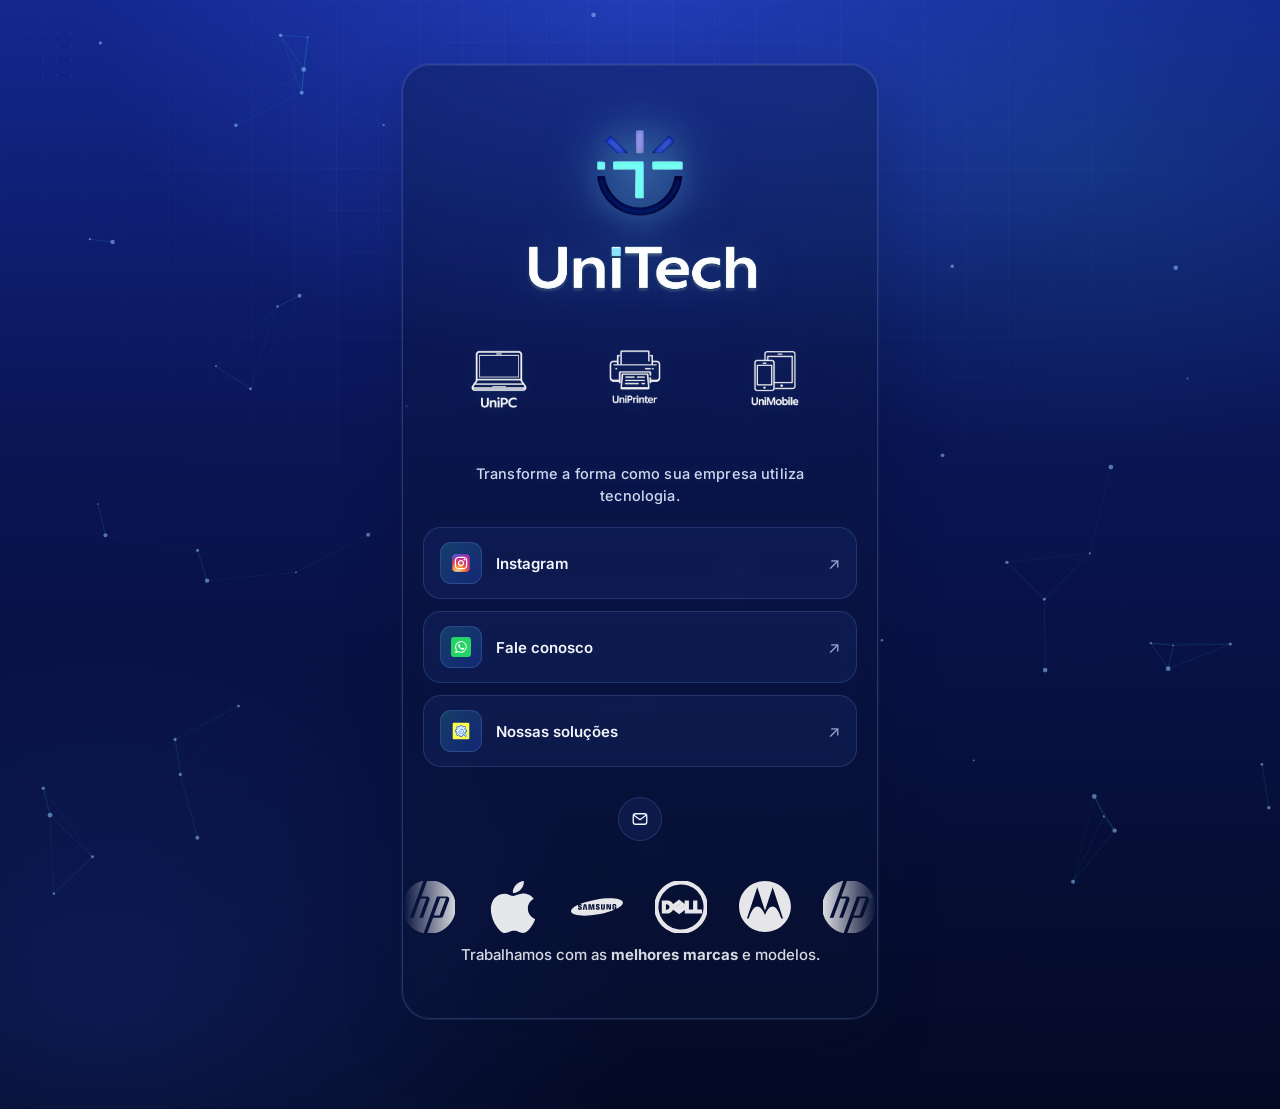
==== unitech-linkbio/index.html @ 6af9348e "versão1 commit" ====
<!DOCTYPE html>
<html lang="pt-BR">
<head>
<meta charset="UTF-8">
<meta name="viewport" content="width=device-width, initial-scale=1.0">
<title>UniTech — Links</title>
<meta name="description" content="Transforme a forma como sua empresa utiliza tecnologia.">

<link rel="preconnect" href="https://fonts.googleapis.com">
<link rel="preconnect" href="https://fonts.gstatic.com" crossorigin>
<link href="https://fonts.googleapis.com/css2?family=Space+Grotesk:wght@500;700&family=Inter:wght@400;500;600&display=swap" rel="stylesheet">

<link rel="stylesheet" href="css/style.css">
</head>
<body>

  <!-- Fundo interativo (canvas com partículas que reagem ao mouse) -->
  <canvas id="bg-canvas"></canvas>
  <div class="bg-grid"></div>

  <main class="page">
    <div class="content-panel">

      <!-- ===== Avatar / Logo ===== -->
      <div class="avatar-wrap">
        <div class="avatar-inner">
          <img src="assets/baf69f_a08fcceb01bc43a482bfa691943361fe_mv2-removebg-preview.png" alt="Logo UniTech">
        </div>
      </div>
      

      <!-- ===== Nome com imagem ===== -->
      <img class="brand-wordmark" src="assets/ChatGPT Image Sep 21, 2026, 09_52_14 AM.png" alt="UniTech">
            <div class="mini-icons" aria-label="Ícones de destaque">
        <div class="mini-icon">
          <img src="assets/uniPC.png" alt="Ícone 1">
        </div>
        <div class="mini-icon">
          <img src="assets/uniPrinter.png" alt="Ícone 2">
        </div>
        <div class="mini-icon">
          <img src="assets/uniCell.png" alt="Ícone 3">
        </div>
      </div>
      <p class="tagline">Transforme a forma como sua empresa utiliza tecnologia.</p>

      <!-- ===== 3 mini ícones editáveis ===== -->


      <!-- =====================================================
           LINKS
           Para mudar o destino de cada botão, edite o "href".
           Para mudar o texto, edite o conteúdo dentro de <span class="link-label">.
           Para trocar o ícone, troque o bloco <svg>...</svg> por outro.
           Para adicionar um novo botão, copie um bloco <a class="link-card">...</a>
           inteiro e cole abaixo do último.
      ====================================================== -->
      <nav class="links">

        <a class="link-card" href="https://www.instagram.com/unitech.pa?stkn=NHZud3NzMDk0dTF4" target="_blank" rel="noopener noreferrer">
          <span class="link-icon">
            <svg width="800px" height="800px" viewBox="0 0 32 32" fill="none" xmlns="http://www.w3.org/2000/svg">
  <rect x="2" y="2" width="28" height="28" rx="6" fill="url(#paint0_radial_87_7153)"/>
  <rect x="2" y="2" width="28" height="28" rx="6" fill="url(#paint1_radial_87_7153)"/>
  <rect x="2" y="2" width="28" height="28" rx="6" fill="url(#paint2_radial_87_7153)"/>
  <path d="M23 10.5C23 11.3284 22.3284 12 21.5 12C20.6716 12 20 11.3284 20 10.5C20 9.67157 20.6716 9 21.5 9C22.3284 9 23 9.67157 23 10.5Z" fill="white"/>
  <path fill-rule="evenodd" clip-rule="evenodd" d="M16 21C18.7614 21 21 18.7614 21 16C21 13.2386 18.7614 11 16 11C13.2386 11 11 13.2386 11 16C11 18.7614 13.2386 21 16 21ZM16 19C17.6569 19 19 17.6569 19 16C19 14.3431 17.6569 13 16 13C14.3431 13 13 14.3431 13 16C13 17.6569 14.3431 19 16 19Z" fill="white"/>
  <path fill-rule="evenodd" clip-rule="evenodd" d="M6 15.6C6 12.2397 6 10.5595 6.65396 9.27606C7.2292 8.14708 8.14708 7.2292 9.27606 6.65396C10.5595 6 12.2397 6 15.6 6H16.4C19.7603 6 21.4405 6 22.7239 6.65396C23.8529 7.2292 24.7708 8.14708 25.346 9.27606C26 10.5595 26 12.2397 26 15.6V16.4C26 19.7603 26 21.4405 25.346 22.7239C24.7708 23.8529 23.8529 24.7708 22.7239 25.346C21.4405 26 19.7603 26 16.4 26H15.6C12.2397 26 10.5595 26 9.27606 25.346C8.14708 24.7708 7.2292 23.8529 6.65396 22.7239C6 21.4405 6 19.7603 6 16.4V15.6ZM15.6 8H16.4C18.1132 8 19.2777 8.00156 20.1779 8.0751C21.0548 8.14674 21.5032 8.27659 21.816 8.43597C22.5686 8.81947 23.1805 9.43139 23.564 10.184C23.7234 10.4968 23.8533 10.9452 23.9249 11.8221C23.9984 12.7223 24 13.8868 24 15.6V16.4C24 18.1132 23.9984 19.2777 23.9249 20.1779C23.8533 21.0548 23.7234 21.5032 23.564 21.816C23.1805 22.5686 22.5686 23.1805 21.816 23.564C21.5032 23.7234 21.0548 23.8533 20.1779 23.9249C19.2777 23.9984 18.1132 24 16.4 24H15.6C13.8868 24 12.7223 23.9984 11.8221 23.9249C10.9452 23.8533 10.4968 23.7234 10.184 23.564C9.43139 23.1805 8.81947 22.5686 8.43597 21.816C8.27659 21.5032 8.14674 21.0548 8.0751 20.1779C8.00156 19.2777 8 18.1132 8 16.4V15.6C8 13.8868 8.00156 12.7223 8.0751 11.8221C8.14674 10.9452 8.27659 10.4968 8.43597 10.184C8.81947 9.43139 9.43139 8.81947 10.184 8.43597C10.4968 8.27659 10.9452 8.14674 11.8221 8.0751C12.7223 8.00156 13.8868 8 15.6 8Z" fill="white"/>
  <defs>
  <radialGradient id="paint0_radial_87_7153" cx="0" cy="0" r="1" gradientUnits="userSpaceOnUse" gradientTransform="translate(12 23) rotate(-55.3758) scale(25.5196)">
  <stop stop-color="#B13589"/>
  <stop offset="0.79309" stop-color="#C62F94"/>
  <stop offset="1" stop-color="#8A3AC8"/>
  </radialGradient>
  <radialGradient id="paint1_radial_87_7153" cx="0" cy="0" r="1" gradientUnits="userSpaceOnUse" gradientTransform="translate(11 31) rotate(-65.1363) scale(22.5942)">
  <stop stop-color="#E0E8B7"/>
  <stop offset="0.444662" stop-color="#FB8A2E"/>
  <stop offset="0.71474" stop-color="#E2425C"/>
  <stop offset="1" stop-color="#E2425C" stop-opacity="0"/>
  </radialGradient>
  <radialGradient id="paint2_radial_87_7153" cx="0" cy="0" r="1" gradientUnits="userSpaceOnUse" gradientTransform="translate(0.500002 3) rotate(-8.1301) scale(38.8909 8.31836)">
  <stop offset="0.156701" stop-color="#406ADC"/>
  <stop offset="0.467799" stop-color="#6A45BE"/>
  <stop offset="1" stop-color="#6A45BE" stop-opacity="0"/>
  </radialGradient>
  </defs>
  </svg>
          </span>
          <span class="link-label">Instagram</span>
          <span class="link-arrow">↗</span>
        </a>

        <a class="link-card" href="https://api.whatsapp.com/send/?phone=553534253274&text&type=phone_number&app_absent=0" target="_blank" rel="noopener noreferrer">
          <span class="link-icon">
            <svg xmlns="http://www.w3.org/2000/svg" aria-label="WhatsApp" role="img" viewBox="0 0 512 512"><rect width="512" height="512" rx="15%" fill="#25d366"/><path fill="#25d366" stroke="#ffffff" stroke-width="26" d="M123 393l14-65a138 138 0 1150 47z"/><path fill="#ffffff" d="M308 273c-3-2-6-3-9 1l-12 16c-3 2-5 3-9 1-15-8-36-17-54-47-1-4 1-6 3-8l9-14c2-2 1-4 0-6l-12-29c-3-8-6-7-9-7h-8c-2 0-6 1-10 5-22 22-13 53 3 73 3 4 23 40 66 59 32 14 39 12 48 10 11-1 22-10 27-19 1-3 6-16 2-18"/></svg>
          </span>
          <span class="link-label">Fale conosco</span>
          <span class="link-arrow">↗</span>
        </a>

        <a class="link-card" href="https://www.unitechbr.com.br/" target="_blank" rel="noopener noreferrer">
          <span class="link-icon">
            <svg viewBox="-102.4 -102.4 1228.80 1228.80" class="icon" version="1.1" xmlns="http://www.w3.org/2000/svg" fill="#000000"><g id="SVGRepo_bgCarrier" stroke-width="0" transform="translate(87.04000000000002,87.04000000000002), scale(0.83)"><rect x="-102.4" y="-102.4" width="1228.80" height="1228.80" rx="86.016" fill="#fff947" strokewidth="0"></rect></g><g id="SVGRepo_tracerCarrier" stroke-linecap="round" stroke-linejoin="round" stroke="#CCCCCC" stroke-width="12.288"></g><g id="SVGRepo_iconCarrier"><path d="M370.1 737.5l13.7 7.3c15.6 8.2 33 15.6 51.3 21.1l14.7 4.6v68.7c0 16.5 11 20.2 20.2 20.2h82.4c9.2 0 20.2-3.7 20.2-20.2v-68.7l14.7-4.6c18.3-5.5 35.7-12.8 51.3-21.1l13.7-7.3 11 11c19.2 19.2 32.1 33 37.6 36.6 4.6 4.6 9.2 7.3 13.7 7.3 8.2 0 15.6-6.4 15.6-7.3l58.6-58.6c6.4-6.4 11.9-17.4 0-29.3l-48.5-48.5 7.3-13.7c8.2-15.6 15.6-33 21.1-51.3l4.6-14.7H842c16.5 0 20.2-11 20.2-20.2v-82.4c0-9.2-3.7-20.2-20.2-20.2h-68.7l-4.6-14.7c-6.4-17.4-12.8-34.8-22-50.4l-7.3-13.7 11-11 37.6-37.6c4.6-4.6 7.3-9.2 7.3-13.7 0-6.4-4.6-12.8-7.3-15.6L729.2 231c-1.8-1.8-8.2-7.3-15.6-7.3-4.6 0-9.2 1.8-13.7 7.3l-48.5 48.5-13.7-7.3c-15.6-8.2-33-15.6-50.4-21.1l-14.7-3.7v-69.6c0-17.4-14.7-20.2-21.1-20.2H470c-6.4 0-20.2 2.7-20.2 20.2v69.6l-14.7 4.6c-17.4 5.5-34.8 11.9-50.4 21.1l-13.7 7.3-49.4-49.4c-4.6-4.6-9.2-6.4-12.8-6.4-7.3 0-14.7 5.5-16.5 7.3l-58.6 57.7c-3.7 4.6-12.8 16.5 0 29.3l48.5 48.6-7.3 13.7c-8.2 15.6-15.6 33-21.1 50.4l-4.6 14.7h-68.7c-16.5 0.9-20.2 13.7-20.2 22v81.5c0 6.4 2.7 20.2 20.2 20.2h68.7l4.6 14.7c5.5 18.3 12.8 34.8 21.1 51.3l7.3 13.7-48.5 48.5c-11.9 11.9-4.6 23.8 0 29.3l57.7 57.7c1.8 0.9 9.2 6.4 15.6 6.4 4.6 0 8.2-1.8 12.8-6.4l50.3-47.7z" fill="#FFFFFF"></path><path d="M496.4 699.1h-0.8c-3.5-0.3-7-0.7-10.5-1.1-5.5-0.7-9.3-5.8-8.6-11.3s5.8-9.3 11.3-8.6c3.1 0.4 6.3 0.8 9.4 1 5.5 0.4 9.6 5.3 9.2 10.8-0.5 5.3-4.9 9.2-10 9.2z m39.8-1.1c-4.9 0-9.2-3.6-9.9-8.6-0.8-5.5 3.1-10.5 8.5-11.3 3.1-0.4 6.2-0.9 9.3-1.5 5.4-1.1 10.7 2.5 11.7 7.9s-2.5 10.7-7.9 11.7c-3.4 0.7-6.9 1.3-10.4 1.7-0.3 0.1-0.8 0.1-1.3 0.1z m-88.5-9.7c-1.2 0-2.3-0.2-3.5-0.6-3.3-1.2-6.6-2.6-9.8-4-5.1-2.2-7.4-8.1-5.1-13.2 2.2-5.1 8.1-7.4 13.2-5.1 2.9 1.3 5.8 2.5 8.8 3.6 5.2 1.9 7.8 7.7 5.9 12.9-1.6 3.9-5.4 6.4-9.5 6.4z m136.5-3.8c-3.8 0-7.5-2.2-9.2-6-2.2-5.1 0.1-11 5.1-13.2 2.9-1.3 5.7-2.6 8.5-4 4.9-2.5 10.9-0.5 13.4 4.4s0.5 10.9-4.4 13.4c-3.1 1.6-6.3 3.1-9.5 4.5-1.2 0.6-2.5 0.9-3.9 0.9z m-180.3-19.9c-2.1 0-4.1-0.6-5.9-1.9-2.8-2.1-5.6-4.3-8.3-6.5-4.3-3.5-4.9-9.8-1.4-14.1 3.5-4.3 9.8-4.9 14.1-1.4 2.4 2 4.9 4 7.5 5.8 4.5 3.3 5.4 9.5 2.1 14-2 2.7-5.1 4.1-8.1 4.1z m222.7-6.3c-2.9 0-5.7-1.2-7.7-3.6-3.5-4.3-2.9-10.6 1.3-14.1 2.4-2 4.8-4.1 7.1-6.2 4.1-3.7 10.4-3.5 14.1 0.6 3.7 4.1 3.5 10.4-0.6 14.1-2.6 2.4-5.2 4.7-7.9 6.9-1.8 1.6-4.1 2.3-6.3 2.3z m-258.5-28.4c-3 0-5.9-1.3-7.9-3.8-2.2-2.8-4.3-5.6-6.3-8.5-3.2-4.5-2-10.8 2.5-13.9 4.5-3.2 10.8-2 13.9 2.5 1.8 2.6 3.7 5.1 5.6 7.6 3.4 4.4 2.6 10.6-1.7 14-1.8 1.4-3.9 2.1-6.1 2.1z m292.2-8.2c-2 0-4-0.6-5.7-1.8-4.5-3.1-5.7-9.4-2.5-13.9 1.8-2.6 3.5-5.2 5.2-7.9 2.9-4.7 9.1-6.2 13.8-3.3 4.7 2.9 6.2 9.1 3.3 13.8-1.8 3-3.8 5.9-5.8 8.8-2 2.8-5.1 4.3-8.3 4.3z m-317.2-34.9c-3.9 0-7.7-2.3-9.3-6.2-1.3-3.2-2.6-6.6-3.7-9.9-1.8-5.2 1-10.9 6.2-12.7 5.2-1.8 10.9 1 12.7 6.2 1 3 2.1 5.9 3.3 8.8 2.1 5.1-0.4 11-5.5 13-1.1 0.5-2.4 0.8-3.7 0.8z m339.8-9.6c-1.1 0-2.2-0.2-3.2-0.5-5.2-1.8-8-7.5-6.2-12.7 1-3 2-6 2.8-9 1.5-5.3 7-8.4 12.3-6.9 5.3 1.5 8.4 7 6.9 12.3-1 3.4-2 6.8-3.1 10.1-1.5 4.1-5.4 6.7-9.5 6.7z m-352-38.7c-5 0-9.4-3.8-9.9-8.9-0.4-3.5-0.7-7-0.9-10.5-0.3-5.5 3.9-10.2 9.4-10.5 5.5-0.3 10.2 3.9 10.5 9.4 0.2 3.1 0.4 6.3 0.8 9.4 0.6 5.5-3.3 10.4-8.8 11-0.4 0.1-0.8 0.1-1.1 0.1z m361.5-10.2h-0.6c-5.5-0.3-9.7-5-9.4-10.5 0.2-3.1 0.3-6.3 0.3-9.4 0-5.5 4.5-10 10-10s10 4.5 10 10c0 3.5-0.1 7-0.3 10.5-0.3 5.3-4.7 9.4-10 9.4z m-360.2-39.6c-0.5 0-1.1 0-1.6-0.1-5.5-0.9-9.1-6-8.2-11.5 0.6-3.5 1.2-6.9 2-10.4 1.2-5.4 6.5-8.8 11.9-7.6 5.4 1.2 8.8 6.5 7.6 11.9-0.7 3.1-1.3 6.2-1.8 9.3-0.9 4.9-5.1 8.4-9.9 8.4z m357.9-0.8c-4.8 0-9-3.5-9.8-8.3-0.5-3.1-1.1-6.2-1.8-9.3-1.2-5.4 2.2-10.7 7.5-12 5.4-1.2 10.7 2.2 12 7.5 0.8 3.4 1.5 6.9 2 10.4 0.9 5.4-2.8 10.6-8.2 11.5-0.6 0.2-1.1 0.2-1.7 0.2z m-343.2-46.8c-1.4 0-2.9-0.3-4.3-1-5-2.4-7.1-8.3-4.8-13.3 1.5-3.2 3.1-6.3 4.8-9.4 2.6-4.9 8.7-6.7 13.6-4 4.9 2.6 6.7 8.7 4 13.6-1.5 2.8-2.9 5.6-4.3 8.4-1.6 3.6-5.2 5.7-9 5.7z m328.2-0.7c-3.7 0-7.3-2.1-9-5.7-1.3-2.8-2.8-5.7-4.3-8.4-2.6-4.8-0.9-10.9 4-13.6 4.8-2.6 10.9-0.9 13.6 4 1.7 3.1 3.3 6.2 4.8 9.4 2.4 5 0.3 11-4.7 13.3-1.5 0.7-2.9 1-4.4 1z m-300.9-41.1c-2.3 0-4.7-0.8-6.6-2.5-4.2-3.6-4.6-9.9-1-14.1 2.3-2.6 4.7-5.3 7.1-7.8 3.8-4 10.2-4.1 14.1-0.2 4 3.8 4.1 10.2 0.2 14.1-2.2 2.2-4.3 4.6-6.4 7-1.8 2.4-4.6 3.5-7.4 3.5z m273.6-0.5c-2.8 0-5.5-1.2-7.5-3.4-2.1-2.4-4.2-4.7-6.4-6.9-3.9-4-3.8-10.3 0.2-14.1 3.9-3.9 10.3-3.8 14.1 0.2 2.4 2.5 4.9 5.1 7.2 7.7 3.6 4.2 3.2 10.5-0.9 14.1-2.1 1.6-4.4 2.4-6.7 2.4z m-236.1-32.3c-3.3 0-6.4-1.6-8.4-4.5-3-4.6-1.7-10.8 2.9-13.8 2.9-1.9 5.9-3.8 9-5.5 4.8-2.8 10.9-1.1 13.7 3.6 2.8 4.8 1.2 10.9-3.6 13.7-2.7 1.6-5.4 3.2-8 5-1.8 1-3.7 1.5-5.6 1.5z m198.4-0.3c-1.9 0-3.8-0.5-5.4-1.6-2.6-1.7-5.3-3.4-8.1-4.9-4.8-2.8-6.4-8.9-3.7-13.7s8.9-6.4 13.7-3.7c3 1.7 6.1 3.6 9 5.5 4.6 3 5.9 9.2 2.9 13.8-1.9 3-5.1 4.6-8.4 4.6z m-153.4-21c-4.3 0-8.2-2.7-9.5-7-1.7-5.3 1.3-10.9 6.5-12.5 3.3-1.1 6.8-2 10.1-2.9 5.4-1.4 10.8 1.9 12.2 7.2 1.4 5.4-1.9 10.8-7.2 12.2-3 0.8-6.1 1.6-9.1 2.6-1 0.2-2 0.4-3 0.4zM565 345c-1 0-2-0.1-3-0.5-3-0.9-6-1.8-9.1-2.5-5.4-1.3-8.6-6.8-7.3-12.1 1.3-5.4 6.8-8.6 12.1-7.3 3.4 0.9 6.8 1.8 10.2 2.8 5.3 1.6 8.2 7.2 6.6 12.5-1.3 4.3-5.2 7.1-9.5 7.1z m-59.2-8.1c-5.4 0-9.8-4.3-10-9.7-0.2-5.5 4.2-10.1 9.7-10.3 3.5-0.1 7.1-0.1 10.5 0 5.5 0.1 9.9 4.7 9.7 10.3-0.1 5.4-4.6 9.7-10 9.7h-0.3c-3.1-0.1-6.3-0.1-9.5 0h-0.1z" fill="#005BFF"></path><path d="M552.4 879.1H470c-24 0-40.2-16.1-40.2-40.2v-54l-0.5-0.2c-18.8-5.7-37.2-13.2-54.8-22.5l-1.1-0.6-39.7 37.6c-5.3 5.2-13.8 12.1-26.8 12.1-10.9 0-20.1-5.7-24.5-8.5-0.2-0.1-0.3-0.2-0.5-0.3l-2.4-1.2-60.6-60.6-0.6-0.7c-15.2-18.2-14.7-40.3 1.2-56.3l38.1-38.1-0.6-1.1c-7-13.9-15.8-32.6-22.3-54.4l-0.2-0.5h-54c-27.6 0-40.2-20.8-40.2-40.2V468c0-19.8 12.1-40.5 39-42h55.1l0.2-0.6c5.8-18.4 13.6-36.9 22.5-53.8l0.4-0.7-38.1-38.1c-6-6-23.9-27.9-1.5-56l0.7-0.9 59.5-58.5c1.4-1.4 13.9-13.1 30.5-13.1 9.5 0 19.1 4.4 27 12.3l39 39 0.3-0.2c18.4-10.8 38.6-17.8 54.1-22.7l0.7-0.2v-54.9c0-27.6 20.8-40.2 40.2-40.2h81.5c5 0 14.6 0.9 23.7 6.7 11.2 7.2 17.3 19 17.3 33.4v54l0.7 0.2c18.3 5.8 36.9 13.5 53.7 22.5l0.7 0.4 37.5-37.5c9.8-11.3 20.9-13.8 28.4-13.8 15.3 0 26.6 10.1 29.7 13.2l58.6 58.6c6.4 6.4 13.2 17.5 13.2 29.7 0 9.8-4.4 19.1-13.2 27.9l-38.1 38.1 0.2 0.3c10 17 16.7 35.4 23.3 53.2l0.5 1.6h54c24 0 40.2 16.1 40.2 40.2v82.4c0 24-16.1 40.2-40.2 40.2h-54l-0.2 0.5c-5.7 18.8-13.2 37.3-22.5 54.8l-0.4 0.7 38.1 38.1c9.7 9.7 14.2 21.6 12.5 33.6-1.2 8.7-5.5 17-12.5 24L745.3 798c-7.1 9-20.5 14.2-30.8 14.2-9.3 0-18.2-4-26.6-11.9-5.2-3.9-11.7-10.5-24.5-23.4-4.3-4.3-9.1-9.2-14.3-14.5l-0.5-0.5-0.7 0.4c-17.6 9.3-36 16.9-54.8 22.5l-0.5 0.2v54c0 24-16.2 40.1-40.2 40.1z m-82.4-38z m-0.2-2h82.6V755.5l28.9-9c16.4-4.9 32.4-11.5 47.7-19.6l26.8-14.3 21.5 21.5c5.4 5.4 10.2 10.3 14.5 14.7 8.5 8.7 17.4 17.6 20 19.5l1.7 1.1 1.3 1.4 0.5 0.5 59.1-59.1c0.2-0.2 0.3-0.4 0.5-0.5-0.1-0.2-0.3-0.3-0.5-0.5l-59-59 14.3-26.8c8.1-15.2 14.6-31.3 19.6-47.6l0.1-0.2 9-28.7H842v-82.5-0.1H758.4l-8.8-28.2c-6.2-16.9-12.1-32.8-20.3-46.7l-0.4-0.7-14.3-26.8 59-59 0.5-0.5c-0.2-0.2-0.3-0.4-0.5-0.6L715 245.2c-0.2-0.1-0.3-0.3-0.6-0.5L655 303.9l-26.8-14.3c-14.5-7.7-30.6-14.4-46.4-19.5l-29.2-7.3v-85.2-0.1c-0.4-0.1-0.7-0.1-1.1-0.1H470h-0.1V261.8l-28.7 9c-13.6 4.3-31.2 10.4-46.2 19.2l-0.7 0.4-26.8 14.3-59.7-59.7c-0.6 0.3-1.1 0.7-1.5 1l-57.5 56.6c-0.5 0.6-0.8 1.1-1.1 1.5l0.3 0.3 59 59-14.3 26.8c-7.8 14.7-14.6 30.9-19.6 47l-8.9 28.6h-82.7c-0.2 0-0.4 0.1-0.6 0.1-0.1 0.5-0.2 1.1-0.2 1.9v81.6h83.5l9 28.9c4.4 14.6 10.5 29.4 19.7 47.9l14.2 26.6-59 59-0.3 0.3c0.2 0.4 0.5 0.9 1 1.5l55.2 55.2c0.6 0.3 1.4 0.9 2.3 1.3l60.8-57.5 26.4 14.1c15.2 8.1 31.3 14.6 47.6 19.6l0.2 0.1 28.7 9V839c-0.2 0-0.2 0.1-0.2 0.1z m-187.4-36.3z m-35.5-89.7z m529.1-0.3zM246.8 303.3z m59.6-57.5l-0.2 0.2c0.1-0.1 0.2-0.1 0.2-0.2z m3-1.5z m-3.2-0.4z m406.5-0.6z m3.4-0.6z" fill="#005BFF"></path><path d="M655.5 607.1l-11-10.2 3.6-6.8c26.9-50.8 17.1-114.6-23.8-155.1-33.6-33.3-82.1-45.7-127-33.5l78.8 78c18.1 17.9 18.2 47.2 0.3 65.3l-28 28.3c-8.7 8.8-20.2 13.6-32.6 13.7h-0.2c-12.2 0-23.8-4.7-32.5-13.4l-78.8-78c-11.7 45 1.2 93.4 34.8 126.7 40.9 40.5 104.8 49.6 155.3 22.2l6.8-3.7 182.1 192.8c5.6 6 13.2 9.3 21.4 9.4 8.2 0.1 15.9-3.1 21.6-8.9l13.8-13.9c5.8-5.8 8.8-13.5 8.7-21.7-0.2-8.2-3.6-15.8-9.6-21.3l-180-166.6-3.7-3.3z" fill="#E6E6E6"></path><path d="M669.2 592.5c12.3-26.6 16.8-56.8 12.5-85.9 4.3 29.2-0.2 59.4-12.5 85.9zM866.9 785.5c0.4 1.6 0.8 3.2 1.1 4.9-0.3-1.7-0.6-3.3-1.1-4.9zM672.7 595.8l-3.5-3.3zM655.5 607.1l3.6 3.4-3.6-3.4zM655.5 607.1l-11-10.2 11 10.2z" fill="#005BFF"></path><path d="M868 790.4c-0.3-1.6-0.7-3.3-1.1-4.9-0.3-1.1-0.6-2.2-1-3.3-2.7-7.5-7.1-14.3-13.1-19.9l-180-166.6-3.5-3.2c12.3-26.6 16.8-56.8 12.5-85.9-4.8-32.8-19.8-62.4-43.4-85.8-43.1-42.6-107.2-55.5-163.4-32.8l-14.1 5.7 101.1 100c5 4.9 7.7 11.5 7.8 18.5 0 7-2.7 13.6-7.6 18.5l-28 28.3c-4.9 5-11.5 7.7-18.5 7.8h-0.1c-6.9 0-13.5-2.7-18.4-7.6L396 459.2l-5.5 14.2c-22.1 56.4-8.5 120.4 34.6 163 23.6 23.4 53.4 38 86.2 42.5 29.2 3.9 59.3-0.8 85.8-13.4l171.7 181.8c9.4 9.9 22.1 15.5 35.7 15.6h0.6c13.4 0 26-5.2 35.5-14.8l13.8-13.9c9.6-9.7 14.7-22.6 14.4-36.2-0.1-2.6-0.3-5.2-0.8-7.6z m-63.3 52.5c-8.2-0.1-15.8-3.4-21.4-9.4L601.2 640.7l-6.8 3.7c-50.5 27.4-114.4 18.3-155.3-22.2-33.6-33.3-46.5-81.6-34.8-126.7l78.8 78c8.7 8.6 20.2 13.4 32.5 13.4h0.2c12.3-0.1 23.9-4.9 32.6-13.7l28-28.3c17.9-18.1 17.8-47.4-0.3-65.3l-78.8-78c44.9-12.2 93.4 0.2 127 33.5 40.9 40.5 50.7 104.2 23.8 155.1l-3.6 6.8 11 10.2 3.6 3.4 180 166.6c6 5.6 9.4 13.1 9.6 21.3 0.2 8.2-2.9 15.9-8.7 21.7L826.3 834c-5.7 5.8-13.4 8.9-21.6 8.9z" fill="#005BFF"></path><path d="M838.5 772.8c-2.4 0-4.9-0.9-6.8-2.7L668.1 618.7c-4.1-3.8-4.3-10.1-0.5-14.1 3.8-4.1 10.1-4.3 14.1-0.5l163.6 151.4c4.1 3.8 4.3 10.1 0.5 14.1-2 2.1-4.7 3.2-7.3 3.2z" fill="#06F3FF"></path></g></svg>
          </span>
          <span class="link-label">Nossas soluções</span>
          <span class="link-arrow">↗</span>
        </a>

      </nav>

      <!-- ===== Redes sociais (ícones redondos) ===== -->
      <div class="socials">
        <a class="social-btn" href="mailto:contato@unitech.com" aria-label="E-mail">
          <svg viewBox="0 0 24 24" fill="none" stroke="currentColor" stroke-width="1.8"><rect x="3" y="5" width="18" height="14" rx="3"/><path d="M4 7l8 6 8-6"/></svg>
        </a>
      </div>

      <section class="brand-carousel" aria-label="Marcas parceiras">
        <div class="brand-carousel-track">
          <img src="assets/hp-svgrepo-com.svg" alt="Marca 1">
          <img src="assets/apple-173-svgrepo-com.svg"alt="Marca 2">
          <img src="assets/samsung-logo-svgrepo-com.svg" alt="Marca 3">
          <img src="assets/dell-svgrepo-com.svg" alt="Marca 4">
          <img src="assets/Motorola Icon - White - zonalogo.com.svg" alt="Marca 5">
          <img src="assets/hp-svgrepo-com.svg" alt="Marca 1" aria-hidden="true">
          <img src="assets/apple-173-svgrepo-com.svg" alt="Marca 2" aria-hidden="true">
          <img src="assets/samsung-logo-svgrepo-com.svg" alt="Marca 3" aria-hidden="true">
          <img src="assets/dell-svgrepo-com.svg" alt="Marca 4" aria-hidden="true">
          <img src="assets/Motorola Icon - White - zonalogo.com.svg" alt="Marca 5" aria-hidden="true">
        </div>
        <p class="brands-caption">Trabalhamos com as <strong>melhores marcas</strong> e modelos.</p>
      </section>

      <p class="footer-note"></p>

    </div>
  </main>

  <script src="js/script.js"></script>
</body>
</html>
---- unitech-linkbio/css/style.css ----
/* =========================================================
   UniTech — Link in bio
   Paleta e variáveis: mude aqui pra ajustar as cores do site
========================================================= */
:root{
  --bg-0:#040A24;
  --bg-1:#0A1554;
  --bg-2:#13278F;
  --cyan:#3FE0E8;
  --blue:#2F5BFF;
  --glass:rgba(60,95,220,0.10);
  --glass-strong:rgba(70,110,240,0.20);
  --border:rgba(140,170,255,0.18);
  --border-strong:rgba(150,180,255,0.36);
  --text:#F3F6FC;
  --text-dim:#9AAAD6;
  --radius:18px;
  --font-display:'Space Grotesk', system-ui, sans-serif;
  --font-body:'Inter', system-ui, sans-serif;
}

*{ box-sizing:border-box; }
html,body{ margin:0; padding:0; }

body{
  min-height:100vh;
  background:
    radial-gradient(70% 55% at 50% 0%, rgba(60,100,255,0.35), transparent 62%),
    radial-gradient(55% 45% at 85% 15%, rgba(63,224,232,0.10), transparent 60%),
    radial-gradient(70% 55% at 8% 90%, rgba(47,91,255,0.18), transparent 60%),
    linear-gradient(180deg, var(--bg-2), var(--bg-1) 40%, var(--bg-0));
  color:var(--text);
  font-family:var(--font-body);
  overflow-x:hidden;
  position:relative;
}

/* ---------- Fundo interativo ---------- */
#bg-canvas{
  position:fixed; inset:0; z-index:0; width:100%; height:100%; display:block;
}
.bg-grid{
  position:fixed; inset:0; z-index:0; pointer-events:none;
  background-image:
    linear-gradient(rgba(255,255,255,0.035) 1px, transparent 1px),
    linear-gradient(90deg, rgba(255,255,255,0.035) 1px, transparent 1px);
  background-size:42px 42px;
  mask-image:radial-gradient(75% 60% at 50% 20%, black, transparent 85%);
}
.bg-grid::before, .bg-grid::after{
  content:""; position:fixed; width:60px; height:60px;
  background-image:radial-gradient(circle, rgba(150,190,255,0.45) 1.4px, transparent 1.6px);
  background-size:14px 14px; opacity:0.6;
}
.bg-grid::before{ top:26px; left:22px; }
.bg-grid::after{ bottom:34px; right:26px; }

/* ---------- Layout ---------- */
.page{
  position:relative; z-index:1;
  max-width:520px; margin:0 auto;
  padding:64px 22px 90px;
  display:flex; flex-direction:column; align-items:center;
}

.content-panel{
  --panel-width: 100%;
  --panel-padding: 18px 20px 16px;
  width:var(--panel-width);
  background:rgba(10, 22, 56, 0.32);
  border:1px solid rgba(169, 203, 255, 0.18);
  border-radius:28px;
  box-shadow:0 0 0 1px rgba(98, 148, 255, 0.12), inset 0 1px 0 rgba(255,255,255,0.06), 0 24px 60px rgba(8, 17, 37, 0.24);
  padding:var(--panel-padding);
  backdrop-filter:blur(10px);
  -webkit-backdrop-filter:blur(10px);
  display:flex; flex-direction:column; align-items:center;
}

/* ---------- Avatar ---------- */
.avatar-wrap{
  --avatar-size: 180px;
  --avatar-image-scale: 0.82;
  width:var(--avatar-size); height:var(--avatar-size); margin-bottom:10px;
  position:relative; display:grid; place-items:center;
}
.avatar-wrap::before{
  content:"";
  position:absolute;
  inset:8% 6% 8% 6%;
  border-radius:50%;
  background:radial-gradient(circle, rgba(117, 230, 255, 0.38) 0%, rgba(117, 230, 255, 0.14) 30%, rgba(117, 230, 255, 0.03) 60%, transparent 100%);
  filter:blur(20px);
  z-index:0;
}
.avatar-inner{
  position:relative; z-index:1;
  width:100%; height:100%; border-radius:50%; overflow:hidden;
  background:transparent; display:flex; align-items:center; justify-content:center;
}
.avatar-inner img{
  width:calc(var(--avatar-size) * var(--avatar-image-scale));
  height:calc(var(--avatar-size) * var(--avatar-image-scale));
  object-fit:contain; display:block; border-radius:50%;
  filter:drop-shadow(0 0 12px rgba(122, 220, 255, 0.25));
}

/* ---------- Marca com imagem ---------- */
.brand-wordmark{
  --wordmark-width: 300px;
  width:var(--wordmark-width); max-width:100%; height:auto;
  display:block; margin:-150px auto -108px;
  filter:drop-shadow(0 0 18px rgba(102, 216, 255, 0.15));
}

.tagline{
  font-size:14.5px; color:var(--text-dim); text-align:center; line-height:1.5;
  margin:10px 0 0; max-width:360px; font-weight:500;
  letter-spacing:0.01em;
  color:rgba(232, 237, 255, 0.9);
  text-shadow:0 0 12px rgba(110, 184, 255, 0.18);
}

/* ---------- Mini ícones ---------- */
.mini-icons{
  --mini-icon-1-size: 128px;
  --mini-icon-2-size: 138px;
  --mini-icon-3-size: 138px;
  --mini-icon-gap: 3px;
  display:flex; align-items:center; justify-content:center; gap:var(--mini-icon-gap);
  margin:0 auto; width:100%;
  padding:0 6px;
}
.mini-icon{
  width:var(--mini-icon-size); height:var(--mini-icon-size);
  border-radius:18px; border:none; background:transparent;
  display:flex; align-items:center; justify-content:center;
  overflow:hidden;
  flex:0 0 var(--mini-icon-size);
  opacity:0.96;
}
.mini-icon:nth-child(1){ --mini-icon-size:var(--mini-icon-1-size); }
.mini-icon:nth-child(2){ --mini-icon-size:var(--mini-icon-2-size); }
.mini-icon:nth-child(3){ --mini-icon-size:var(--mini-icon-3-size); }
.mini-icon:nth-child(4){ --mini-icon-size:var(--mini-icon-4-size); }
.mini-icon img{
  width:100%; height:100%; object-fit:contain; display:block;
  padding:0; filter:drop-shadow(0 0 10px rgba(110, 204, 255, 0.15));
}

/* ---------- Links ---------- */
.links{ width:100%; display:flex; flex-direction:column; gap:12px; margin-top:20px; }

.link-card{
  display:flex; align-items:center; gap:14px; text-decoration:none; color:var(--text);
  background:var(--glass); border:1px solid var(--border); border-radius:var(--radius);
  padding:14px 16px; backdrop-filter:blur(10px); -webkit-backdrop-filter:blur(10px);
  position:relative; overflow:hidden;
  transition:transform .2s ease, background .2s ease, border-color .2s ease, box-shadow .2s ease;
  will-change:transform;
}
.link-card:hover{
  background:var(--glass-strong);
  border-color:var(--border-strong);
  transform:translateY(-3px);
  box-shadow:0 14px 30px -12px rgba(47,91,255,0.45);
}
.link-card:active{ transform:translateY(-1px) scale(0.98); }

.link-icon{
  --icon-box-size: 42px;
  --icon-size: 20px;
  width:var(--icon-box-size); height:var(--icon-box-size); border-radius:11px; flex:none;
  background:linear-gradient(135deg, rgba(63,224,232,0.18), rgba(47,91,255,0.22));
  border:1px solid var(--border);
  display:flex; align-items:center; justify-content:center;
  transition:transform .25s ease;
}
.link-card:hover .link-icon{ transform:rotate(-8deg) scale(1.08); }
.link-icon svg{ width:var(--icon-size); height:var(--icon-size); color:var(--text); }

.link-label{
  font-weight:600; font-size:15px; flex:1;
  overflow:hidden; text-overflow:ellipsis; white-space:nowrap;
}

.link-arrow{
  color:var(--text-dim); font-size:16px; flex:none;
  transition:transform .25s ease, color .25s ease;
}
.link-card:hover .link-arrow{ transform:translate(2px,-2px); color:var(--cyan); }

/* efeito "ripple" ao clicar (o círculo é criado via JS) */
.ripple{
  position:absolute; border-radius:50%; pointer-events:none;
  background:rgba(255,255,255,0.35);
  transform:scale(0); opacity:0.6;
  animation:ripple-anim .55s ease-out forwards;
}
@keyframes ripple-anim{
  to{ transform:scale(2.6); opacity:0; }
}

/* ---------- Redes sociais ---------- */
.socials{ display:flex; gap:10px; margin-top:30px; align-items:center; flex-wrap:wrap; justify-content:center; }
.social-btn{
  width:44px; height:44px; border-radius:50%; position:relative;
  background:var(--glass); border:1px solid var(--border);
  display:flex; align-items:center; justify-content:center; overflow:hidden;
  color:var(--text); text-decoration:none;
  transition:transform .2s ease, background .2s ease, border-color .2s ease;
}
.social-btn:hover{
  background:var(--glass-strong); border-color:var(--border-strong);
  transform:translateY(-3px) rotate(-6deg);
}
.social-btn:active{ transform:scale(0.94); }
.social-btn svg{ width:18px; height:18px; }

/* ---------- Carrossel de marcas ---------- */
.brand-carousel{
  --brand-size: 52px;
  width:calc(100% + 40px); margin:26px -20px 0; overflow:hidden;
  padding:14px 0 8px;
  mask-image:linear-gradient(90deg, transparent, #000 12%, #000 88%, transparent);
  -webkit-mask-image:linear-gradient(90deg, transparent, #000 12%, #000 88%, transparent);
}
.brand-carousel-track{
  display:flex; width:max-content; align-items:center; gap:32px;
  animation:brand-scroll 20s linear infinite;
}
.brand-carousel-track img{
  width:var(--brand-size); height:var(--brand-size); object-fit:contain;
  flex:none; filter:brightness(0) invert(1); opacity:.9;
}
.brands-caption{
  margin:12px 20px 0; text-align:center; color:rgba(243,246,252,.88);
  font-size:15px; line-height:1.35; font-weight:500;
}
.brands-caption strong{ font-weight:700; }
@keyframes brand-scroll{
  from{ transform:translateX(0); }
  to{ transform:translateX(-50%); }
}

/* ---------- Rodapé ---------- */
.footer-note{
  margin-top:18px; font-size:11.5px; color:var(--text-dim);
  text-align:center; letter-spacing:.02em;
}

/* ---------- Responsivo ---------- */
@media (max-width:380px){
  .page{ padding:56px 16px 80px; }
}

/* ---------- Acessibilidade: reduz movimento ---------- */
@media (prefers-reduced-motion: reduce){
  .link-card, .social-btn, .link-icon, .link-arrow{ transition:none; }
  .brand-carousel-track{ animation:none; }
  .ripple{ display:none; }
}
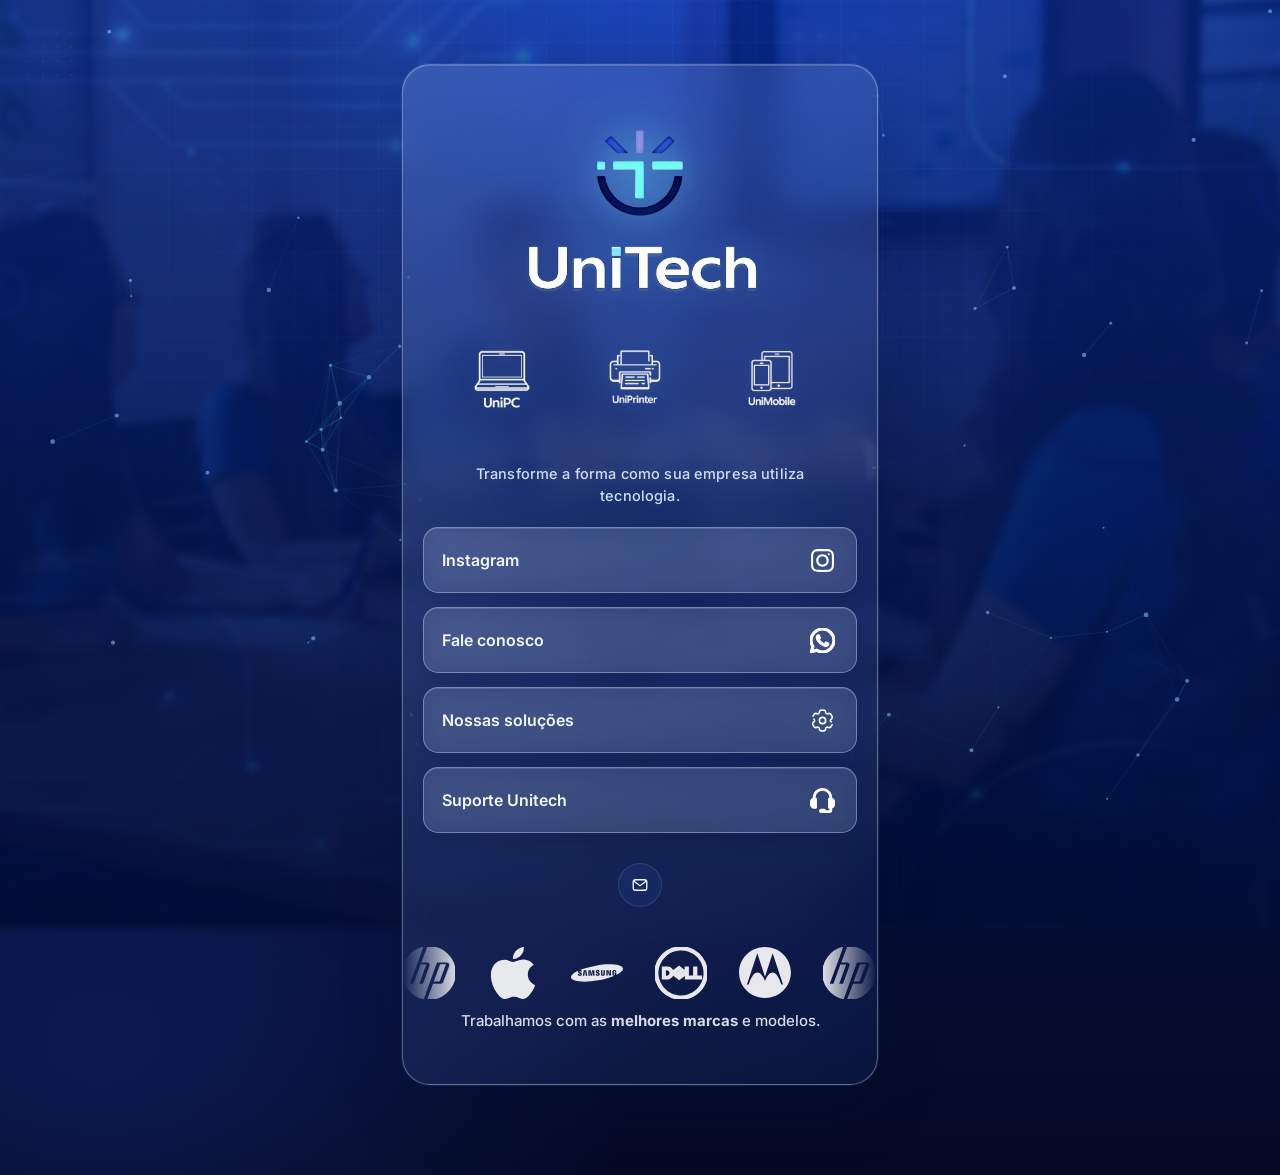
==== commit 82595dc5: "sincronize unitech-linkbio with main" ====
--- a/unitech-linkbio/index.html
+++ b/unitech-linkbio/index.html
@@ -3,8 +3,9 @@
 <head>
 <meta charset="UTF-8">
 <meta name="viewport" content="width=device-width, initial-scale=1.0">
-<title>UniTech — Links</title>
+<title>UniTech</title>
 <meta name="description" content="Transforme a forma como sua empresa utiliza tecnologia.">
+<link rel="icon" type="image/png" sizes="512x512" href="assets/logo.png">
 
 <link rel="preconnect" href="https://fonts.googleapis.com">
 <link rel="preconnect" href="https://fonts.gstatic.com" crossorigin>
@@ -59,51 +60,28 @@
 
         <a class="link-card" href="https://www.instagram.com/unitech.pa?stkn=NHZud3NzMDk0dTF4" target="_blank" rel="noopener noreferrer">
           <span class="link-icon">
-            <svg width="800px" height="800px" viewBox="0 0 32 32" fill="none" xmlns="http://www.w3.org/2000/svg">
-  <rect x="2" y="2" width="28" height="28" rx="6" fill="url(#paint0_radial_87_7153)"/>
-  <rect x="2" y="2" width="28" height="28" rx="6" fill="url(#paint1_radial_87_7153)"/>
-  <rect x="2" y="2" width="28" height="28" rx="6" fill="url(#paint2_radial_87_7153)"/>
-  <path d="M23 10.5C23 11.3284 22.3284 12 21.5 12C20.6716 12 20 11.3284 20 10.5C20 9.67157 20.6716 9 21.5 9C22.3284 9 23 9.67157 23 10.5Z" fill="white"/>
-  <path fill-rule="evenodd" clip-rule="evenodd" d="M16 21C18.7614 21 21 18.7614 21 16C21 13.2386 18.7614 11 16 11C13.2386 11 11 13.2386 11 16C11 18.7614 13.2386 21 16 21ZM16 19C17.6569 19 19 17.6569 19 16C19 14.3431 17.6569 13 16 13C14.3431 13 13 14.3431 13 16C13 17.6569 14.3431 19 16 19Z" fill="white"/>
-  <path fill-rule="evenodd" clip-rule="evenodd" d="M6 15.6C6 12.2397 6 10.5595 6.65396 9.27606C7.2292 8.14708 8.14708 7.2292 9.27606 6.65396C10.5595 6 12.2397 6 15.6 6H16.4C19.7603 6 21.4405 6 22.7239 6.65396C23.8529 7.2292 24.7708 8.14708 25.346 9.27606C26 10.5595 26 12.2397 26 15.6V16.4C26 19.7603 26 21.4405 25.346 22.7239C24.7708 23.8529 23.8529 24.7708 22.7239 25.346C21.4405 26 19.7603 26 16.4 26H15.6C12.2397 26 10.5595 26 9.27606 25.346C8.14708 24.7708 7.2292 23.8529 6.65396 22.7239C6 21.4405 6 19.7603 6 16.4V15.6ZM15.6 8H16.4C18.1132 8 19.2777 8.00156 20.1779 8.0751C21.0548 8.14674 21.5032 8.27659 21.816 8.43597C22.5686 8.81947 23.1805 9.43139 23.564 10.184C23.7234 10.4968 23.8533 10.9452 23.9249 11.8221C23.9984 12.7223 24 13.8868 24 15.6V16.4C24 18.1132 23.9984 19.2777 23.9249 20.1779C23.8533 21.0548 23.7234 21.5032 23.564 21.816C23.1805 22.5686 22.5686 23.1805 21.816 23.564C21.5032 23.7234 21.0548 23.8533 20.1779 23.9249C19.2777 23.9984 18.1132 24 16.4 24H15.6C13.8868 24 12.7223 23.9984 11.8221 23.9249C10.9452 23.8533 10.4968 23.7234 10.184 23.564C9.43139 23.1805 8.81947 22.5686 8.43597 21.816C8.27659 21.5032 8.14674 21.0548 8.0751 20.1779C8.00156 19.2777 8 18.1132 8 16.4V15.6C8 13.8868 8.00156 12.7223 8.0751 11.8221C8.14674 10.9452 8.27659 10.4968 8.43597 10.184C8.81947 9.43139 9.43139 8.81947 10.184 8.43597C10.4968 8.27659 10.9452 8.14674 11.8221 8.0751C12.7223 8.00156 13.8868 8 15.6 8Z" fill="white"/>
-  <defs>
-  <radialGradient id="paint0_radial_87_7153" cx="0" cy="0" r="1" gradientUnits="userSpaceOnUse" gradientTransform="translate(12 23) rotate(-55.3758) scale(25.5196)">
-  <stop stop-color="#B13589"/>
-  <stop offset="0.79309" stop-color="#C62F94"/>
-  <stop offset="1" stop-color="#8A3AC8"/>
-  </radialGradient>
-  <radialGradient id="paint1_radial_87_7153" cx="0" cy="0" r="1" gradientUnits="userSpaceOnUse" gradientTransform="translate(11 31) rotate(-65.1363) scale(22.5942)">
-  <stop stop-color="#E0E8B7"/>
-  <stop offset="0.444662" stop-color="#FB8A2E"/>
-  <stop offset="0.71474" stop-color="#E2425C"/>
-  <stop offset="1" stop-color="#E2425C" stop-opacity="0"/>
-  </radialGradient>
-  <radialGradient id="paint2_radial_87_7153" cx="0" cy="0" r="1" gradientUnits="userSpaceOnUse" gradientTransform="translate(0.500002 3) rotate(-8.1301) scale(38.8909 8.31836)">
-  <stop offset="0.156701" stop-color="#406ADC"/>
-  <stop offset="0.467799" stop-color="#6A45BE"/>
-  <stop offset="1" stop-color="#6A45BE" stop-opacity="0"/>
-  </radialGradient>
-  </defs>
-  </svg>
+            <svg viewBox="0 0 24 24" fill="none" xmlns="http://www.w3.org/2000/svg"><g id="SVGRepo_bgCarrier" stroke-width="0"></g><g id="SVGRepo_tracerCarrier" stroke-linecap="round" stroke-linejoin="round"></g><g id="SVGRepo_iconCarrier"> <path fill-rule="evenodd" clip-rule="evenodd" d="M12 18C15.3137 18 18 15.3137 18 12C18 8.68629 15.3137 6 12 6C8.68629 6 6 8.68629 6 12C6 15.3137 8.68629 18 12 18ZM12 16C14.2091 16 16 14.2091 16 12C16 9.79086 14.2091 8 12 8C9.79086 8 8 9.79086 8 12C8 14.2091 9.79086 16 12 16Z" fill="#ffffff"></path> <path d="M18 5C17.4477 5 17 5.44772 17 6C17 6.55228 17.4477 7 18 7C18.5523 7 19 6.55228 19 6C19 5.44772 18.5523 5 18 5Z" fill="#ffffff"></path> <path fill-rule="evenodd" clip-rule="evenodd" d="M1.65396 4.27606C1 5.55953 1 7.23969 1 10.6V13.4C1 16.7603 1 18.4405 1.65396 19.7239C2.2292 20.8529 3.14708 21.7708 4.27606 22.346C5.55953 23 7.23969 23 10.6 23H13.4C16.7603 23 18.4405 23 19.7239 22.346C20.8529 21.7708 21.7708 20.8529 22.346 19.7239C23 18.4405 23 16.7603 23 13.4V10.6C23 7.23969 23 5.55953 22.346 4.27606C21.7708 3.14708 20.8529 2.2292 19.7239 1.65396C18.4405 1 16.7603 1 13.4 1H10.6C7.23969 1 5.55953 1 4.27606 1.65396C3.14708 2.2292 2.2292 3.14708 1.65396 4.27606ZM13.4 3H10.6C8.88684 3 7.72225 3.00156 6.82208 3.0751C5.94524 3.14674 5.49684 3.27659 5.18404 3.43597C4.43139 3.81947 3.81947 4.43139 3.43597 5.18404C3.27659 5.49684 3.14674 5.94524 3.0751 6.82208C3.00156 7.72225 3 8.88684 3 10.6V13.4C3 15.1132 3.00156 16.2777 3.0751 17.1779C3.14674 18.0548 3.27659 18.5032 3.43597 18.816C3.81947 19.5686 4.43139 20.1805 5.18404 20.564C5.49684 20.7234 5.94524 20.8533 6.82208 20.9249C7.72225 20.9984 8.88684 21 10.6 21H13.4C15.1132 21 16.2777 20.9984 17.1779 20.9249C18.0548 20.8533 18.5032 20.7234 18.816 20.564C19.5686 20.1805 20.1805 19.5686 20.564 18.816C20.7234 18.5032 20.8533 18.0548 20.9249 17.1779C20.9984 16.2777 21 15.1132 21 13.4V10.6C21 8.88684 20.9984 7.72225 20.9249 6.82208C20.8533 5.94524 20.7234 5.49684 20.564 5.18404C20.1805 4.43139 19.5686 3.81947 18.816 3.43597C18.5032 3.27659 18.0548 3.14674 17.1779 3.0751C16.2777 3.00156 15.1132 3 13.4 3Z" fill="#ffffff"></path> </g></svg>
           </span>
           <span class="link-label">Instagram</span>
-          <span class="link-arrow">↗</span>
         </a>
 
         <a class="link-card" href="https://api.whatsapp.com/send/?phone=553534253274&text&type=phone_number&app_absent=0" target="_blank" rel="noopener noreferrer">
           <span class="link-icon">
-            <svg xmlns="http://www.w3.org/2000/svg" aria-label="WhatsApp" role="img" viewBox="0 0 512 512"><rect width="512" height="512" rx="15%" fill="#25d366"/><path fill="#25d366" stroke="#ffffff" stroke-width="26" d="M123 393l14-65a138 138 0 1150 47z"/><path fill="#ffffff" d="M308 273c-3-2-6-3-9 1l-12 16c-3 2-5 3-9 1-15-8-36-17-54-47-1-4 1-6 3-8l9-14c2-2 1-4 0-6l-12-29c-3-8-6-7-9-7h-8c-2 0-6 1-10 5-22 22-13 53 3 73 3 4 23 40 66 59 32 14 39 12 48 10 11-1 22-10 27-19 1-3 6-16 2-18"/></svg>
+            <svg fill="#ffffff" height="200px" width="200px" version="1.1" id="Icon" xmlns="http://www.w3.org/2000/svg" xmlns:xlink="http://www.w3.org/1999/xlink" viewBox="0 0 24 24" enable-background="new 0 0 24 24" xml:space="preserve" stroke="#ffffff"><g id="SVGRepo_bgCarrier" stroke-width="0"></g><g id="SVGRepo_tracerCarrier" stroke-linecap="round" stroke-linejoin="round"></g><g id="SVGRepo_iconCarrier"> <g id="WA_Logo"> <g> <path fill-rule="evenodd" clip-rule="evenodd" d="M20.5,3.5C18.25,1.25,15.2,0,12,0C5.41,0,0,5.41,0,12c0,2.11,0.65,4.11,1.7,5.92 L0,24l6.33-1.55C8.08,23.41,10,24,12,24c6.59,0,12-5.41,12-12C24,8.81,22.76,5.76,20.5,3.5z M12,22c-1.78,0-3.48-0.59-5.01-1.49 l-0.36-0.22l-3.76,0.99l1-3.67l-0.24-0.38C2.64,15.65,2,13.88,2,12C2,6.52,6.52,2,12,2c2.65,0,5.2,1.05,7.08,2.93S22,9.35,22,12 C22,17.48,17.47,22,12,22z M17.5,14.45c-0.3-0.15-1.77-0.87-2.04-0.97c-0.27-0.1-0.47-0.15-0.67,0.15 c-0.2,0.3-0.77,0.97-0.95,1.17c-0.17,0.2-0.35,0.22-0.65,0.07c-0.3-0.15-1.26-0.46-2.4-1.48c-0.89-0.79-1.49-1.77-1.66-2.07 c-0.17-0.3-0.02-0.46,0.13-0.61c0.13-0.13,0.3-0.35,0.45-0.52s0.2-0.3,0.3-0.5c0.1-0.2,0.05-0.37-0.02-0.52 C9.91,9.02,9.31,7.55,9.06,6.95c-0.24-0.58-0.49-0.5-0.67-0.51C8.22,6.43,8.02,6.43,7.82,6.43S7.3,6.51,7.02,6.8 C6.75,7.1,5.98,7.83,5.98,9.3c0,1.47,1.07,2.89,1.22,3.09c0.15,0.2,2.11,3.22,5.1,4.51c0.71,0.31,1.27,0.49,1.7,0.63 c0.72,0.23,1.37,0.2,1.88,0.12c0.57-0.09,1.77-0.72,2.02-1.42c0.25-0.7,0.25-1.3,0.17-1.42C18,14.68,17.8,14.6,17.5,14.45z"></path> </g> </g> </g></svg>
           </span>
           <span class="link-label">Fale conosco</span>
-          <span class="link-arrow">↗</span>
         </a>
 
         <a class="link-card" href="https://www.unitechbr.com.br/" target="_blank" rel="noopener noreferrer">
           <span class="link-icon">
-            <svg viewBox="-102.4 -102.4 1228.80 1228.80" class="icon" version="1.1" xmlns="http://www.w3.org/2000/svg" fill="#000000"><g id="SVGRepo_bgCarrier" stroke-width="0" transform="translate(87.04000000000002,87.04000000000002), scale(0.83)"><rect x="-102.4" y="-102.4" width="1228.80" height="1228.80" rx="86.016" fill="#fff947" strokewidth="0"></rect></g><g id="SVGRepo_tracerCarrier" stroke-linecap="round" stroke-linejoin="round" stroke="#CCCCCC" stroke-width="12.288"></g><g id="SVGRepo_iconCarrier"><path d="M370.1 737.5l13.7 7.3c15.6 8.2 33 15.6 51.3 21.1l14.7 4.6v68.7c0 16.5 11 20.2 20.2 20.2h82.4c9.2 0 20.2-3.7 20.2-20.2v-68.7l14.7-4.6c18.3-5.5 35.7-12.8 51.3-21.1l13.7-7.3 11 11c19.2 19.2 32.1 33 37.6 36.6 4.6 4.6 9.2 7.3 13.7 7.3 8.2 0 15.6-6.4 15.6-7.3l58.6-58.6c6.4-6.4 11.9-17.4 0-29.3l-48.5-48.5 7.3-13.7c8.2-15.6 15.6-33 21.1-51.3l4.6-14.7H842c16.5 0 20.2-11 20.2-20.2v-82.4c0-9.2-3.7-20.2-20.2-20.2h-68.7l-4.6-14.7c-6.4-17.4-12.8-34.8-22-50.4l-7.3-13.7 11-11 37.6-37.6c4.6-4.6 7.3-9.2 7.3-13.7 0-6.4-4.6-12.8-7.3-15.6L729.2 231c-1.8-1.8-8.2-7.3-15.6-7.3-4.6 0-9.2 1.8-13.7 7.3l-48.5 48.5-13.7-7.3c-15.6-8.2-33-15.6-50.4-21.1l-14.7-3.7v-69.6c0-17.4-14.7-20.2-21.1-20.2H470c-6.4 0-20.2 2.7-20.2 20.2v69.6l-14.7 4.6c-17.4 5.5-34.8 11.9-50.4 21.1l-13.7 7.3-49.4-49.4c-4.6-4.6-9.2-6.4-12.8-6.4-7.3 0-14.7 5.5-16.5 7.3l-58.6 57.7c-3.7 4.6-12.8 16.5 0 29.3l48.5 48.6-7.3 13.7c-8.2 15.6-15.6 33-21.1 50.4l-4.6 14.7h-68.7c-16.5 0.9-20.2 13.7-20.2 22v81.5c0 6.4 2.7 20.2 20.2 20.2h68.7l4.6 14.7c5.5 18.3 12.8 34.8 21.1 51.3l7.3 13.7-48.5 48.5c-11.9 11.9-4.6 23.8 0 29.3l57.7 57.7c1.8 0.9 9.2 6.4 15.6 6.4 4.6 0 8.2-1.8 12.8-6.4l50.3-47.7z" fill="#FFFFFF"></path><path d="M496.4 699.1h-0.8c-3.5-0.3-7-0.7-10.5-1.1-5.5-0.7-9.3-5.8-8.6-11.3s5.8-9.3 11.3-8.6c3.1 0.4 6.3 0.8 9.4 1 5.5 0.4 9.6 5.3 9.2 10.8-0.5 5.3-4.9 9.2-10 9.2z m39.8-1.1c-4.9 0-9.2-3.6-9.9-8.6-0.8-5.5 3.1-10.5 8.5-11.3 3.1-0.4 6.2-0.9 9.3-1.5 5.4-1.1 10.7 2.5 11.7 7.9s-2.5 10.7-7.9 11.7c-3.4 0.7-6.9 1.3-10.4 1.7-0.3 0.1-0.8 0.1-1.3 0.1z m-88.5-9.7c-1.2 0-2.3-0.2-3.5-0.6-3.3-1.2-6.6-2.6-9.8-4-5.1-2.2-7.4-8.1-5.1-13.2 2.2-5.1 8.1-7.4 13.2-5.1 2.9 1.3 5.8 2.5 8.8 3.6 5.2 1.9 7.8 7.7 5.9 12.9-1.6 3.9-5.4 6.4-9.5 6.4z m136.5-3.8c-3.8 0-7.5-2.2-9.2-6-2.2-5.1 0.1-11 5.1-13.2 2.9-1.3 5.7-2.6 8.5-4 4.9-2.5 10.9-0.5 13.4 4.4s0.5 10.9-4.4 13.4c-3.1 1.6-6.3 3.1-9.5 4.5-1.2 0.6-2.5 0.9-3.9 0.9z m-180.3-19.9c-2.1 0-4.1-0.6-5.9-1.9-2.8-2.1-5.6-4.3-8.3-6.5-4.3-3.5-4.9-9.8-1.4-14.1 3.5-4.3 9.8-4.9 14.1-1.4 2.4 2 4.9 4 7.5 5.8 4.5 3.3 5.4 9.5 2.1 14-2 2.7-5.1 4.1-8.1 4.1z m222.7-6.3c-2.9 0-5.7-1.2-7.7-3.6-3.5-4.3-2.9-10.6 1.3-14.1 2.4-2 4.8-4.1 7.1-6.2 4.1-3.7 10.4-3.5 14.1 0.6 3.7 4.1 3.5 10.4-0.6 14.1-2.6 2.4-5.2 4.7-7.9 6.9-1.8 1.6-4.1 2.3-6.3 2.3z m-258.5-28.4c-3 0-5.9-1.3-7.9-3.8-2.2-2.8-4.3-5.6-6.3-8.5-3.2-4.5-2-10.8 2.5-13.9 4.5-3.2 10.8-2 13.9 2.5 1.8 2.6 3.7 5.1 5.6 7.6 3.4 4.4 2.6 10.6-1.7 14-1.8 1.4-3.9 2.1-6.1 2.1z m292.2-8.2c-2 0-4-0.6-5.7-1.8-4.5-3.1-5.7-9.4-2.5-13.9 1.8-2.6 3.5-5.2 5.2-7.9 2.9-4.7 9.1-6.2 13.8-3.3 4.7 2.9 6.2 9.1 3.3 13.8-1.8 3-3.8 5.9-5.8 8.8-2 2.8-5.1 4.3-8.3 4.3z m-317.2-34.9c-3.9 0-7.7-2.3-9.3-6.2-1.3-3.2-2.6-6.6-3.7-9.9-1.8-5.2 1-10.9 6.2-12.7 5.2-1.8 10.9 1 12.7 6.2 1 3 2.1 5.9 3.3 8.8 2.1 5.1-0.4 11-5.5 13-1.1 0.5-2.4 0.8-3.7 0.8z m339.8-9.6c-1.1 0-2.2-0.2-3.2-0.5-5.2-1.8-8-7.5-6.2-12.7 1-3 2-6 2.8-9 1.5-5.3 7-8.4 12.3-6.9 5.3 1.5 8.4 7 6.9 12.3-1 3.4-2 6.8-3.1 10.1-1.5 4.1-5.4 6.7-9.5 6.7z m-352-38.7c-5 0-9.4-3.8-9.9-8.9-0.4-3.5-0.7-7-0.9-10.5-0.3-5.5 3.9-10.2 9.4-10.5 5.5-0.3 10.2 3.9 10.5 9.4 0.2 3.1 0.4 6.3 0.8 9.4 0.6 5.5-3.3 10.4-8.8 11-0.4 0.1-0.8 0.1-1.1 0.1z m361.5-10.2h-0.6c-5.5-0.3-9.7-5-9.4-10.5 0.2-3.1 0.3-6.3 0.3-9.4 0-5.5 4.5-10 10-10s10 4.5 10 10c0 3.5-0.1 7-0.3 10.5-0.3 5.3-4.7 9.4-10 9.4z m-360.2-39.6c-0.5 0-1.1 0-1.6-0.1-5.5-0.9-9.1-6-8.2-11.5 0.6-3.5 1.2-6.9 2-10.4 1.2-5.4 6.5-8.8 11.9-7.6 5.4 1.2 8.8 6.5 7.6 11.9-0.7 3.1-1.3 6.2-1.8 9.3-0.9 4.9-5.1 8.4-9.9 8.4z m357.9-0.8c-4.8 0-9-3.5-9.8-8.3-0.5-3.1-1.1-6.2-1.8-9.3-1.2-5.4 2.2-10.7 7.5-12 5.4-1.2 10.7 2.2 12 7.5 0.8 3.4 1.5 6.9 2 10.4 0.9 5.4-2.8 10.6-8.2 11.5-0.6 0.2-1.1 0.2-1.7 0.2z m-343.2-46.8c-1.4 0-2.9-0.3-4.3-1-5-2.4-7.1-8.3-4.8-13.3 1.5-3.2 3.1-6.3 4.8-9.4 2.6-4.9 8.7-6.7 13.6-4 4.9 2.6 6.7 8.7 4 13.6-1.5 2.8-2.9 5.6-4.3 8.4-1.6 3.6-5.2 5.7-9 5.7z m328.2-0.7c-3.7 0-7.3-2.1-9-5.7-1.3-2.8-2.8-5.7-4.3-8.4-2.6-4.8-0.9-10.9 4-13.6 4.8-2.6 10.9-0.9 13.6 4 1.7 3.1 3.3 6.2 4.8 9.4 2.4 5 0.3 11-4.7 13.3-1.5 0.7-2.9 1-4.4 1z m-300.9-41.1c-2.3 0-4.7-0.8-6.6-2.5-4.2-3.6-4.6-9.9-1-14.1 2.3-2.6 4.7-5.3 7.1-7.8 3.8-4 10.2-4.1 14.1-0.2 4 3.8 4.1 10.2 0.2 14.1-2.2 2.2-4.3 4.6-6.4 7-1.8 2.4-4.6 3.5-7.4 3.5z m273.6-0.5c-2.8 0-5.5-1.2-7.5-3.4-2.1-2.4-4.2-4.7-6.4-6.9-3.9-4-3.8-10.3 0.2-14.1 3.9-3.9 10.3-3.8 14.1 0.2 2.4 2.5 4.9 5.1 7.2 7.7 3.6 4.2 3.2 10.5-0.9 14.1-2.1 1.6-4.4 2.4-6.7 2.4z m-236.1-32.3c-3.3 0-6.4-1.6-8.4-4.5-3-4.6-1.7-10.8 2.9-13.8 2.9-1.9 5.9-3.8 9-5.5 4.8-2.8 10.9-1.1 13.7 3.6 2.8 4.8 1.2 10.9-3.6 13.7-2.7 1.6-5.4 3.2-8 5-1.8 1-3.7 1.5-5.6 1.5z m198.4-0.3c-1.9 0-3.8-0.5-5.4-1.6-2.6-1.7-5.3-3.4-8.1-4.9-4.8-2.8-6.4-8.9-3.7-13.7s8.9-6.4 13.7-3.7c3 1.7 6.1 3.6 9 5.5 4.6 3 5.9 9.2 2.9 13.8-1.9 3-5.1 4.6-8.4 4.6z m-153.4-21c-4.3 0-8.2-2.7-9.5-7-1.7-5.3 1.3-10.9 6.5-12.5 3.3-1.1 6.8-2 10.1-2.9 5.4-1.4 10.8 1.9 12.2 7.2 1.4 5.4-1.9 10.8-7.2 12.2-3 0.8-6.1 1.6-9.1 2.6-1 0.2-2 0.4-3 0.4zM565 345c-1 0-2-0.1-3-0.5-3-0.9-6-1.8-9.1-2.5-5.4-1.3-8.6-6.8-7.3-12.1 1.3-5.4 6.8-8.6 12.1-7.3 3.4 0.9 6.8 1.8 10.2 2.8 5.3 1.6 8.2 7.2 6.6 12.5-1.3 4.3-5.2 7.1-9.5 7.1z m-59.2-8.1c-5.4 0-9.8-4.3-10-9.7-0.2-5.5 4.2-10.1 9.7-10.3 3.5-0.1 7.1-0.1 10.5 0 5.5 0.1 9.9 4.7 9.7 10.3-0.1 5.4-4.6 9.7-10 9.7h-0.3c-3.1-0.1-6.3-0.1-9.5 0h-0.1z" fill="#005BFF"></path><path d="M552.4 879.1H470c-24 0-40.2-16.1-40.2-40.2v-54l-0.5-0.2c-18.8-5.7-37.2-13.2-54.8-22.5l-1.1-0.6-39.7 37.6c-5.3 5.2-13.8 12.1-26.8 12.1-10.9 0-20.1-5.7-24.5-8.5-0.2-0.1-0.3-0.2-0.5-0.3l-2.4-1.2-60.6-60.6-0.6-0.7c-15.2-18.2-14.7-40.3 1.2-56.3l38.1-38.1-0.6-1.1c-7-13.9-15.8-32.6-22.3-54.4l-0.2-0.5h-54c-27.6 0-40.2-20.8-40.2-40.2V468c0-19.8 12.1-40.5 39-42h55.1l0.2-0.6c5.8-18.4 13.6-36.9 22.5-53.8l0.4-0.7-38.1-38.1c-6-6-23.9-27.9-1.5-56l0.7-0.9 59.5-58.5c1.4-1.4 13.9-13.1 30.5-13.1 9.5 0 19.1 4.4 27 12.3l39 39 0.3-0.2c18.4-10.8 38.6-17.8 54.1-22.7l0.7-0.2v-54.9c0-27.6 20.8-40.2 40.2-40.2h81.5c5 0 14.6 0.9 23.7 6.7 11.2 7.2 17.3 19 17.3 33.4v54l0.7 0.2c18.3 5.8 36.9 13.5 53.7 22.5l0.7 0.4 37.5-37.5c9.8-11.3 20.9-13.8 28.4-13.8 15.3 0 26.6 10.1 29.7 13.2l58.6 58.6c6.4 6.4 13.2 17.5 13.2 29.7 0 9.8-4.4 19.1-13.2 27.9l-38.1 38.1 0.2 0.3c10 17 16.7 35.4 23.3 53.2l0.5 1.6h54c24 0 40.2 16.1 40.2 40.2v82.4c0 24-16.1 40.2-40.2 40.2h-54l-0.2 0.5c-5.7 18.8-13.2 37.3-22.5 54.8l-0.4 0.7 38.1 38.1c9.7 9.7 14.2 21.6 12.5 33.6-1.2 8.7-5.5 17-12.5 24L745.3 798c-7.1 9-20.5 14.2-30.8 14.2-9.3 0-18.2-4-26.6-11.9-5.2-3.9-11.7-10.5-24.5-23.4-4.3-4.3-9.1-9.2-14.3-14.5l-0.5-0.5-0.7 0.4c-17.6 9.3-36 16.9-54.8 22.5l-0.5 0.2v54c0 24-16.2 40.1-40.2 40.1z m-82.4-38z m-0.2-2h82.6V755.5l28.9-9c16.4-4.9 32.4-11.5 47.7-19.6l26.8-14.3 21.5 21.5c5.4 5.4 10.2 10.3 14.5 14.7 8.5 8.7 17.4 17.6 20 19.5l1.7 1.1 1.3 1.4 0.5 0.5 59.1-59.1c0.2-0.2 0.3-0.4 0.5-0.5-0.1-0.2-0.3-0.3-0.5-0.5l-59-59 14.3-26.8c8.1-15.2 14.6-31.3 19.6-47.6l0.1-0.2 9-28.7H842v-82.5-0.1H758.4l-8.8-28.2c-6.2-16.9-12.1-32.8-20.3-46.7l-0.4-0.7-14.3-26.8 59-59 0.5-0.5c-0.2-0.2-0.3-0.4-0.5-0.6L715 245.2c-0.2-0.1-0.3-0.3-0.6-0.5L655 303.9l-26.8-14.3c-14.5-7.7-30.6-14.4-46.4-19.5l-29.2-7.3v-85.2-0.1c-0.4-0.1-0.7-0.1-1.1-0.1H470h-0.1V261.8l-28.7 9c-13.6 4.3-31.2 10.4-46.2 19.2l-0.7 0.4-26.8 14.3-59.7-59.7c-0.6 0.3-1.1 0.7-1.5 1l-57.5 56.6c-0.5 0.6-0.8 1.1-1.1 1.5l0.3 0.3 59 59-14.3 26.8c-7.8 14.7-14.6 30.9-19.6 47l-8.9 28.6h-82.7c-0.2 0-0.4 0.1-0.6 0.1-0.1 0.5-0.2 1.1-0.2 1.9v81.6h83.5l9 28.9c4.4 14.6 10.5 29.4 19.7 47.9l14.2 26.6-59 59-0.3 0.3c0.2 0.4 0.5 0.9 1 1.5l55.2 55.2c0.6 0.3 1.4 0.9 2.3 1.3l60.8-57.5 26.4 14.1c15.2 8.1 31.3 14.6 47.6 19.6l0.2 0.1 28.7 9V839c-0.2 0-0.2 0.1-0.2 0.1z m-187.4-36.3z m-35.5-89.7z m529.1-0.3zM246.8 303.3z m59.6-57.5l-0.2 0.2c0.1-0.1 0.2-0.1 0.2-0.2z m3-1.5z m-3.2-0.4z m406.5-0.6z m3.4-0.6z" fill="#005BFF"></path><path d="M655.5 607.1l-11-10.2 3.6-6.8c26.9-50.8 17.1-114.6-23.8-155.1-33.6-33.3-82.1-45.7-127-33.5l78.8 78c18.1 17.9 18.2 47.2 0.3 65.3l-28 28.3c-8.7 8.8-20.2 13.6-32.6 13.7h-0.2c-12.2 0-23.8-4.7-32.5-13.4l-78.8-78c-11.7 45 1.2 93.4 34.8 126.7 40.9 40.5 104.8 49.6 155.3 22.2l6.8-3.7 182.1 192.8c5.6 6 13.2 9.3 21.4 9.4 8.2 0.1 15.9-3.1 21.6-8.9l13.8-13.9c5.8-5.8 8.8-13.5 8.7-21.7-0.2-8.2-3.6-15.8-9.6-21.3l-180-166.6-3.7-3.3z" fill="#E6E6E6"></path><path d="M669.2 592.5c12.3-26.6 16.8-56.8 12.5-85.9 4.3 29.2-0.2 59.4-12.5 85.9zM866.9 785.5c0.4 1.6 0.8 3.2 1.1 4.9-0.3-1.7-0.6-3.3-1.1-4.9zM672.7 595.8l-3.5-3.3zM655.5 607.1l3.6 3.4-3.6-3.4zM655.5 607.1l-11-10.2 11 10.2z" fill="#005BFF"></path><path d="M868 790.4c-0.3-1.6-0.7-3.3-1.1-4.9-0.3-1.1-0.6-2.2-1-3.3-2.7-7.5-7.1-14.3-13.1-19.9l-180-166.6-3.5-3.2c12.3-26.6 16.8-56.8 12.5-85.9-4.8-32.8-19.8-62.4-43.4-85.8-43.1-42.6-107.2-55.5-163.4-32.8l-14.1 5.7 101.1 100c5 4.9 7.7 11.5 7.8 18.5 0 7-2.7 13.6-7.6 18.5l-28 28.3c-4.9 5-11.5 7.7-18.5 7.8h-0.1c-6.9 0-13.5-2.7-18.4-7.6L396 459.2l-5.5 14.2c-22.1 56.4-8.5 120.4 34.6 163 23.6 23.4 53.4 38 86.2 42.5 29.2 3.9 59.3-0.8 85.8-13.4l171.7 181.8c9.4 9.9 22.1 15.5 35.7 15.6h0.6c13.4 0 26-5.2 35.5-14.8l13.8-13.9c9.6-9.7 14.7-22.6 14.4-36.2-0.1-2.6-0.3-5.2-0.8-7.6z m-63.3 52.5c-8.2-0.1-15.8-3.4-21.4-9.4L601.2 640.7l-6.8 3.7c-50.5 27.4-114.4 18.3-155.3-22.2-33.6-33.3-46.5-81.6-34.8-126.7l78.8 78c8.7 8.6 20.2 13.4 32.5 13.4h0.2c12.3-0.1 23.9-4.9 32.6-13.7l28-28.3c17.9-18.1 17.8-47.4-0.3-65.3l-78.8-78c44.9-12.2 93.4 0.2 127 33.5 40.9 40.5 50.7 104.2 23.8 155.1l-3.6 6.8 11 10.2 3.6 3.4 180 166.6c6 5.6 9.4 13.1 9.6 21.3 0.2 8.2-2.9 15.9-8.7 21.7L826.3 834c-5.7 5.8-13.4 8.9-21.6 8.9z" fill="#005BFF"></path><path d="M838.5 772.8c-2.4 0-4.9-0.9-6.8-2.7L668.1 618.7c-4.1-3.8-4.3-10.1-0.5-14.1 3.8-4.1 10.1-4.3 14.1-0.5l163.6 151.4c4.1 3.8 4.3 10.1 0.5 14.1-2 2.1-4.7 3.2-7.3 3.2z" fill="#06F3FF"></path></g></svg>
+            <svg viewBox="0 0 24 24" fill="none" xmlns="http://www.w3.org/2000/svg"><g id="SVGRepo_bgCarrier" stroke-width="0"></g><g id="SVGRepo_tracerCarrier" stroke-linecap="round" stroke-linejoin="round"></g><g id="SVGRepo_iconCarrier"> <circle cx="12" cy="12" r="3" stroke="#ffffff" stroke-width="1.5"></circle> <path d="M3.66122 10.6392C4.13377 10.9361 4.43782 11.4419 4.43782 11.9999C4.43781 12.558 4.13376 13.0638 3.66122 13.3607C3.33966 13.5627 3.13248 13.7242 2.98508 13.9163C2.66217 14.3372 2.51966 14.869 2.5889 15.3949C2.64082 15.7893 2.87379 16.1928 3.33973 16.9999C3.80568 17.8069 4.03865 18.2104 4.35426 18.4526C4.77508 18.7755 5.30694 18.918 5.83284 18.8488C6.07287 18.8172 6.31628 18.7185 6.65196 18.5411C7.14544 18.2803 7.73558 18.2699 8.21895 18.549C8.70227 18.8281 8.98827 19.3443 9.00912 19.902C9.02332 20.2815 9.05958 20.5417 9.15224 20.7654C9.35523 21.2554 9.74458 21.6448 10.2346 21.8478C10.6022 22 11.0681 22 12 22C12.9319 22 13.3978 22 13.7654 21.8478C14.2554 21.6448 14.6448 21.2554 14.8478 20.7654C14.9404 20.5417 14.9767 20.2815 14.9909 19.9021C15.0117 19.3443 15.2977 18.8281 15.7811 18.549C16.2644 18.27 16.8545 18.2804 17.3479 18.5412C17.6837 18.7186 17.9271 18.8173 18.1671 18.8489C18.693 18.9182 19.2249 18.7756 19.6457 18.4527C19.9613 18.2106 20.1943 17.807 20.6603 17C20.8677 16.6407 21.029 16.3614 21.1486 16.1272M20.3387 13.3608C19.8662 13.0639 19.5622 12.5581 19.5621 12.0001C19.5621 11.442 19.8662 10.9361 20.3387 10.6392C20.6603 10.4372 20.8674 10.2757 21.0148 10.0836C21.3377 9.66278 21.4802 9.13092 21.411 8.60502C21.3591 8.2106 21.1261 7.80708 20.6601 7.00005C20.1942 6.19301 19.9612 5.7895 19.6456 5.54732C19.2248 5.22441 18.6929 5.0819 18.167 5.15113C17.927 5.18274 17.6836 5.2814 17.3479 5.45883C16.8544 5.71964 16.2643 5.73004 15.781 5.45096C15.2977 5.1719 15.0117 4.6557 14.9909 4.09803C14.9767 3.71852 14.9404 3.45835 14.8478 3.23463C14.6448 2.74458 14.2554 2.35523 13.7654 2.15224C13.3978 2 12.9319 2 12 2C11.0681 2 10.6022 2 10.2346 2.15224C9.74458 2.35523 9.35523 2.74458 9.15224 3.23463C9.05958 3.45833 9.02332 3.71848 9.00912 4.09794C8.98826 4.65566 8.70225 5.17191 8.21891 5.45096C7.73557 5.73002 7.14548 5.71959 6.65205 5.4588C6.31633 5.28136 6.0729 5.18269 5.83285 5.15108C5.30695 5.08185 4.77509 5.22436 4.35427 5.54727C4.03866 5.78945 3.80569 6.19297 3.33974 7C3.13231 7.35929 2.97105 7.63859 2.85138 7.87273" stroke="#ffffff" stroke-width="1.5" stroke-linecap="round"></path> </g></svg>
           </span>
           <span class="link-label">Nossas soluções</span>
-          <span class="link-arrow">↗</span>
+        </a>
+        <a class="link-card" href="https://api.whatsapp.com/send/?phone=553599390890&text&type=phone_number&app_absent=0" target="_blank" rel="noopener noreferrer">
+          <span class="link-icon">
+            <svg viewBox="0 0 18 18" xmlns="http://www.w3.org/2000/svg" fill="#000000"><g id="SVGRepo_bgCarrier" stroke-width="0"></g><g id="SVGRepo_tracerCarrier" stroke-linecap="round" stroke-linejoin="round"></g><g id="SVGRepo_iconCarrier"> <path d="M16 7.184C16 3.14 12.86 0 9 0S2 3.14 2 7c-1.163.597-2 1.696-2 3v2a3 3 0 0 0 3 3h1a1 1 0 0 0 1-1V8a1 1 0 0 0-1-1 5 5 0 0 1 10 0 1 1 0 0 0-1 1v6a1 1 0 0 0 1 1v1h-2.592c-.206-.581-.756-1-1.408-1H8a1.5 1.5 0 0 0 0 3h6a2 2 0 0 0 2-2v-1.183A2.992 2.992 0 0 0 18 12v-2a2.99 2.99 0 0 0-2-2.816L-7 62" fill="#ffffff" fill-rule="evenodd"></path> </g></svg>          </span>
+          <span class="link-label">Suporte Unitech</span>
         </a>
 
       </nav>
--- a/unitech-linkbio/css/style.css
+++ b/unitech-linkbio/css/style.css
@@ -35,12 +35,24 @@
   position:relative;
 }
 
+body::before{
+  content:"";
+  position:fixed; inset:-14px; z-index:0; pointer-events:none;
+  background:
+    linear-gradient(180deg, rgba(10, 40, 145, 0.58), rgba(3, 12, 52, 0.86)),
+    url("../assets/background-tecnologia.jpg") center / cover no-repeat,
+    url("../assets/background-equipe.jpg") center / cover no-repeat;
+  filter:blur(3px);
+  transform:scale(1.03);
+  opacity:0.92;
+}
+
 /* ---------- Fundo interativo ---------- */
 #bg-canvas{
-  position:fixed; inset:0; z-index:0; width:100%; height:100%; display:block;
+  position:fixed; inset:0; z-index:1; width:100%; height:100%; display:block;
 }
 .bg-grid{
-  position:fixed; inset:0; z-index:0; pointer-events:none;
+  position:fixed; inset:0; z-index:1; pointer-events:none;
   background-image:
     linear-gradient(rgba(255,255,255,0.035) 1px, transparent 1px),
     linear-gradient(90deg, rgba(255,255,255,0.035) 1px, transparent 1px);
@@ -65,15 +77,15 @@
 
 .content-panel{
   --panel-width: 100%;
-  --panel-padding: 18px 20px 16px;
+  --panel-padding:18px 20px 16px;
   width:var(--panel-width);
-  background:rgba(10, 22, 56, 0.32);
-  border:1px solid rgba(169, 203, 255, 0.18);
+  background:linear-gradient(145deg, rgba(151, 169, 213, 0.25), rgba(20, 40, 94, 0.34));
+  border:1px solid rgba(225, 233, 255, 0.34);
   border-radius:28px;
-  box-shadow:0 0 0 1px rgba(98, 148, 255, 0.12), inset 0 1px 0 rgba(255,255,255,0.06), 0 24px 60px rgba(8, 17, 37, 0.24);
+  box-shadow:inset 0 1px 0 rgba(255,255,255,0.16), 0 0 0 1px rgba(117, 151, 232, 0.12), 0 24px 60px rgba(4, 14, 46, 0.26);
   padding:var(--panel-padding);
-  backdrop-filter:blur(10px);
-  -webkit-backdrop-filter:blur(10px);
+  backdrop-filter:blur(16px) saturate(115%);
+  -webkit-backdrop-filter:blur(16px) saturate(115%);
   display:flex; flex-direction:column; align-items:center;
 }
 
@@ -126,7 +138,7 @@
   --mini-icon-1-size: 128px;
   --mini-icon-2-size: 138px;
   --mini-icon-3-size: 138px;
-  --mini-icon-gap: 3px;
+  --mini-icon-gap: -6px;
   display:flex; align-items:center; justify-content:center; gap:var(--mini-icon-gap);
   margin:0 auto; width:100%;
   padding:0 6px;
@@ -149,46 +161,43 @@
 }
 
 /* ---------- Links ---------- */
-.links{ width:100%; display:flex; flex-direction:column; gap:12px; margin-top:20px; }
+.links{ width:100%; display:flex; flex-direction:column; gap:14px; margin-top:20px; }
 
 .link-card{
-  display:flex; align-items:center; gap:14px; text-decoration:none; color:var(--text);
-  background:var(--glass); border:1px solid var(--border); border-radius:var(--radius);
-  padding:14px 16px; backdrop-filter:blur(10px); -webkit-backdrop-filter:blur(10px);
+  display:flex; align-items:center; gap:16px; text-decoration:none; color:var(--text);
+  background:rgba(145, 164, 211, 0.22); border:1px solid rgba(221, 230, 255, 0.38); border-radius:15px;
+  padding:16px 18px; backdrop-filter:blur(12px); -webkit-backdrop-filter:blur(12px);
   position:relative; overflow:hidden;
+  box-shadow:inset 0 1px 0 rgba(255,255,255,0.14), 0 8px 18px rgba(4, 12, 45, 0.12);
   transition:transform .2s ease, background .2s ease, border-color .2s ease, box-shadow .2s ease;
   will-change:transform;
 }
 .link-card:hover{
-  background:var(--glass-strong);
-  border-color:var(--border-strong);
+  background:rgba(167, 185, 228, 0.29);
+  border-color:rgba(235, 241, 255, 0.52);
   transform:translateY(-3px);
-  box-shadow:0 14px 30px -12px rgba(47,91,255,0.45);
+  box-shadow:inset 0 1px 0 rgba(255,255,255,0.18), 0 14px 30px -12px rgba(47,91,255,0.42);
 }
 .link-card:active{ transform:translateY(-1px) scale(0.98); }
 
 .link-icon{
-  --icon-box-size: 42px;
-  --icon-size: 20px;
-  width:var(--icon-box-size); height:var(--icon-box-size); border-radius:11px; flex:none;
-  background:linear-gradient(135deg, rgba(63,224,232,0.18), rgba(47,91,255,0.22));
-  border:1px solid var(--border);
+  --icon-box-size: 32px;
+  --icon-size: 25px;
+  order:2; margin-left:auto;
+  width:var(--icon-box-size); height:var(--icon-box-size); border-radius:0; flex:none;
+  background:transparent; border:none;
   display:flex; align-items:center; justify-content:center;
   transition:transform .25s ease;
 }
-.link-card:hover .link-icon{ transform:rotate(-8deg) scale(1.08); }
-.link-icon svg{ width:var(--icon-size); height:var(--icon-size); color:var(--text); }
+.link-card:hover .link-icon{ transform:scale(1.08); }
+.link-icon svg{
+  width:var(--icon-size); height:var(--icon-size); color:var(--text);
+}
 
 .link-label{
-  font-weight:600; font-size:15px; flex:1;
+  font-weight:600; font-size:16px; flex:1;
   overflow:hidden; text-overflow:ellipsis; white-space:nowrap;
 }
-
-.link-arrow{
-  color:var(--text-dim); font-size:16px; flex:none;
-  transition:transform .25s ease, color .25s ease;
-}
-.link-card:hover .link-arrow{ transform:translate(2px,-2px); color:var(--cyan); }
 
 /* efeito "ripple" ao clicar (o círculo é criado via JS) */
 .ripple{
@@ -256,7 +265,7 @@
 
 /* ---------- Acessibilidade: reduz movimento ---------- */
 @media (prefers-reduced-motion: reduce){
-  .link-card, .social-btn, .link-icon, .link-arrow{ transition:none; }
+  .link-card, .social-btn, .link-icon{ transition:none; }
   .brand-carousel-track{ animation:none; }
   .ripple{ display:none; }
 }
